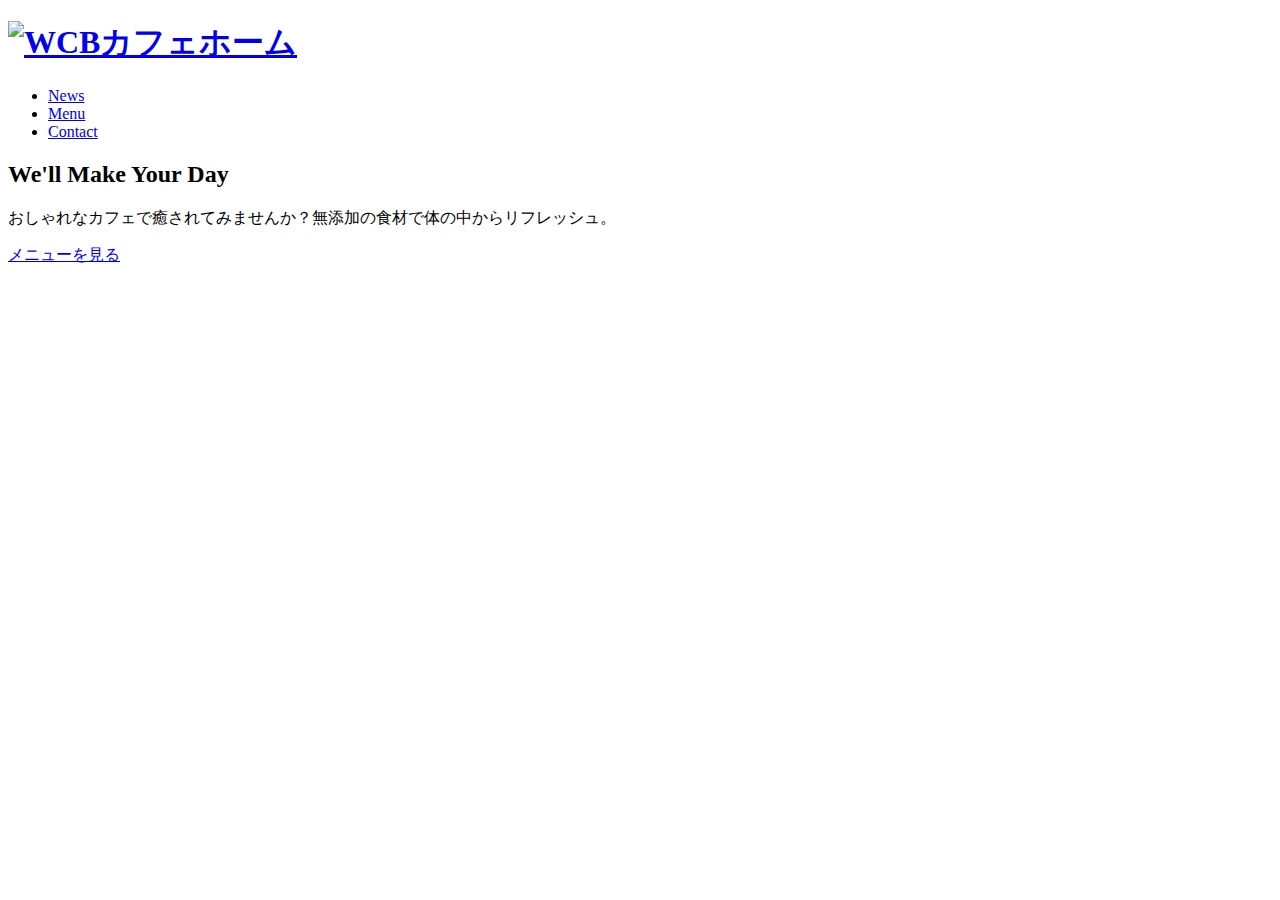
==== index.html @ 7b6a1a74 "Add files via upload" ====
<!DOCTYPE html>
<html lang="ja">
  <head>
    <meta charset="utf-8">
    <title>WCB Cafe</title>
    <meta name="description" content="ブレンドコーヒーとヘルシーなオーガニックフードを提供するカフェ">
    <link rel="icon" type="image/png" href="images/favicon.png">
  <!-- CSS -->
    <link rel="stylesheet" href="https://unpkg.com/ress/dist/ress.min.css">
    <link href="https://fonts.googleapis.com/css?family=Philosopher" rel="stylesheet">
    <link href="css/style.css" rel="stylesheet">
  </head>
  <body>
    <div id="home" class="big-bg">
    <header class="page-header wrapper">
      <h1><a href="index.html"><img class="logo" src="images/logo.svg" alt="WCBカフェホーム"></a></h1>
      <nav>
        <ul class="main-nav">
          <li><a href="news.html">News</a></li>
          <li><a href="menu.html">Menu</a></li>
          <li><a href="contact.html">Contact</a></li>
        </ul>
      </nav>
    </header>
    <div class="home-content wrapper">
      <h2 class="page-title">We'll Make Your Day</h2>
      <p>おしゃれなカフェで癒されてみませんか？無添加の食材で体の中からリフレッシュ。</p>
      <a class="button" href="menu.html">メニューを見る</a>
    </div><!--/.home-content-->
    </div><!--/#home-->
  </body>
</html>
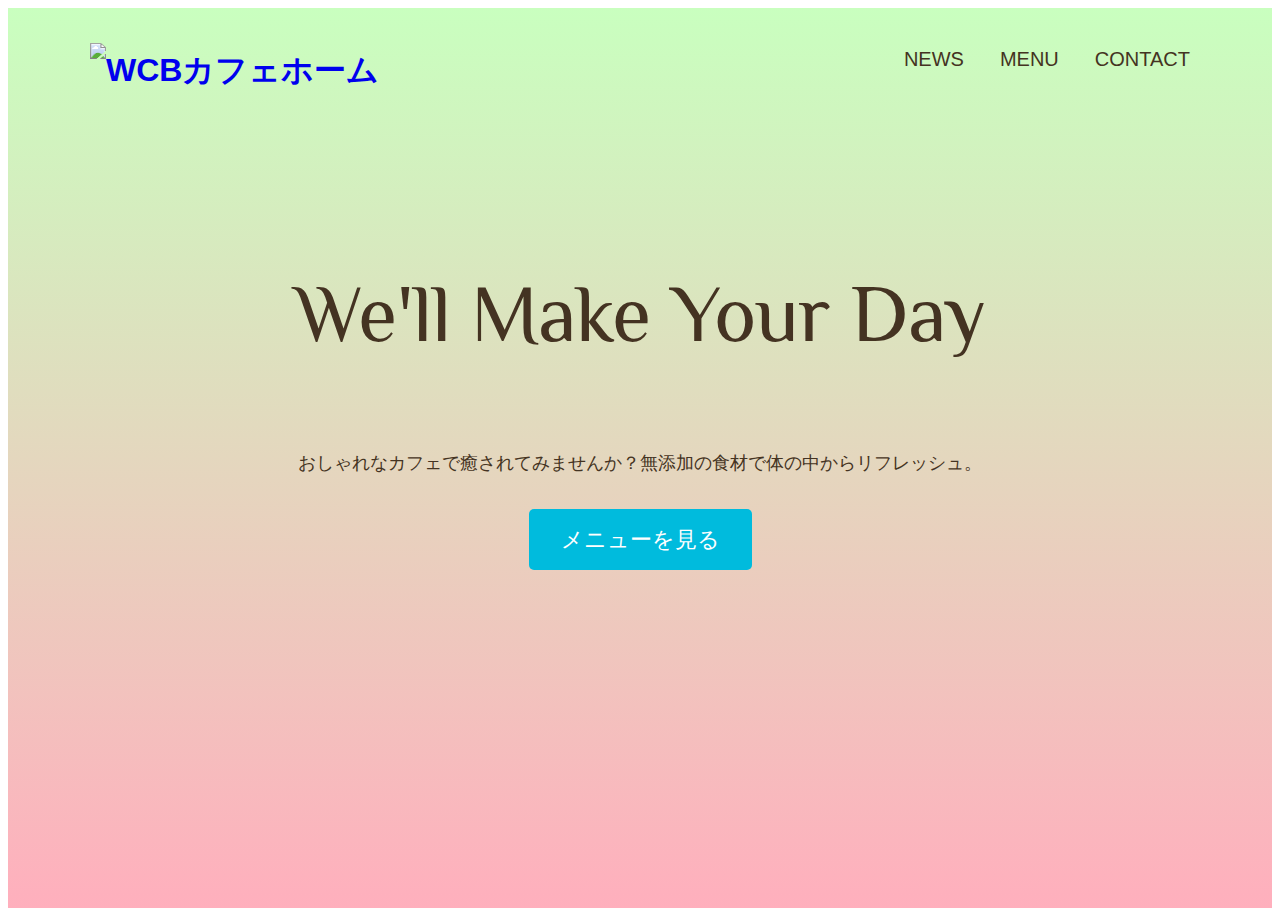
==== commit 1e53ee39: "Update index.html" ====
--- a/index.html
+++ b/index.html
@@ -8,7 +8,7 @@
   <!-- CSS -->
     <link rel="stylesheet" href="https://unpkg.com/ress/dist/ress.min.css">
     <link href="https://fonts.googleapis.com/css?family=Philosopher" rel="stylesheet">
-    <link href="css/style.css" rel="stylesheet">
+    <link href="http://ak-no-lis.github.io/wcb-cafe/style.css" rel="stylesheet">
   </head>
   <body>
     <div id="home" class="big-bg">
@@ -29,4 +29,4 @@
     </div><!--/.home-content-->
     </div><!--/#home-->
   </body>
-</html>+</html>
